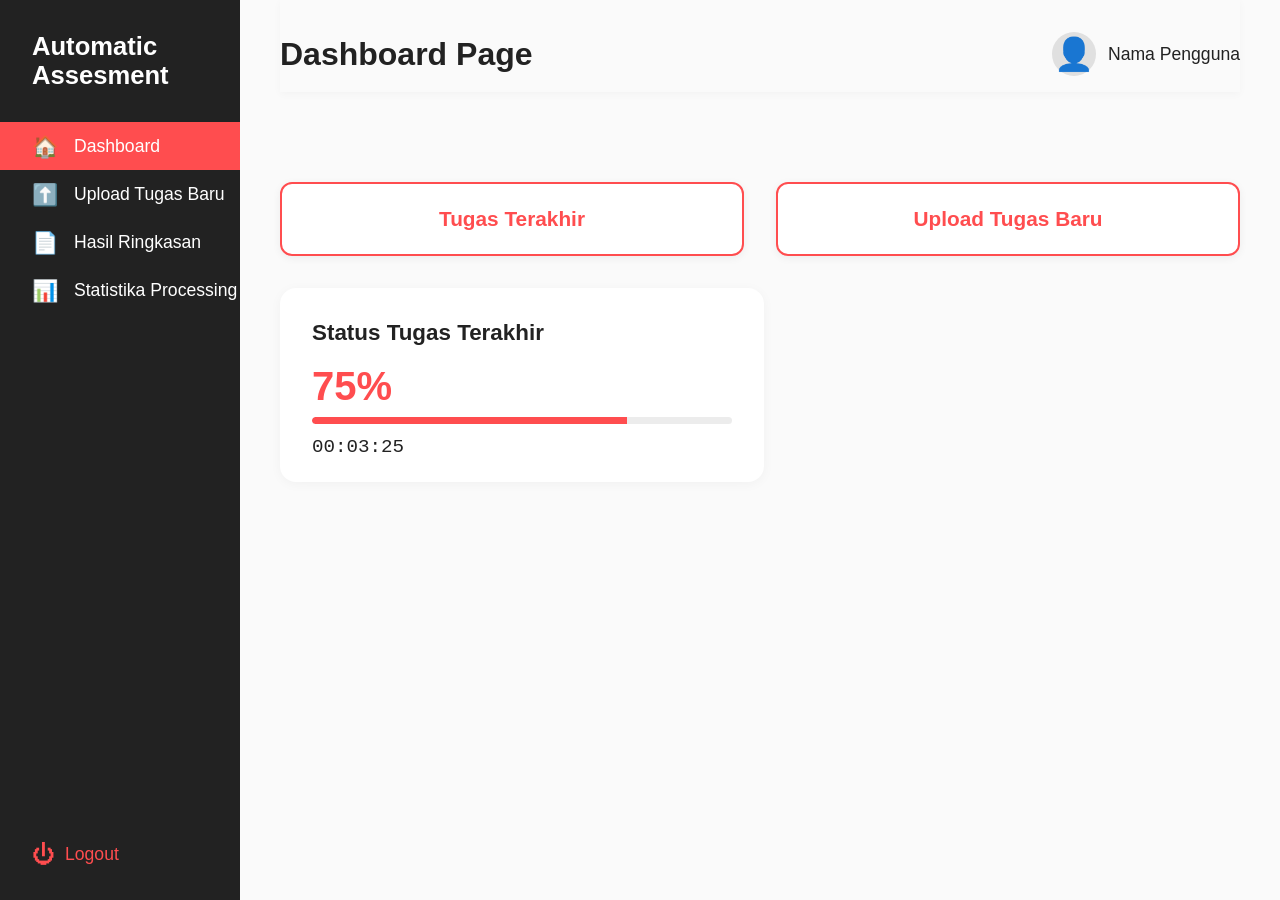
==== templates/dashboard.html @ e07ec98b "Progres-1" ====
<!DOCTYPE html>
<html lang="id">
<head>
  <meta charset="UTF-8">
  <meta name="viewport" content="width=device-width, initial-scale=1.0">
  <title>Dashboard</title>
  <style>
    body {
      margin: 0;
      font-family: 'Segoe UI', Arial, sans-serif;
      background: #181818;
      color: #222;
    }
    .container {
      display: flex;
      height: 100vh;
    }
    .sidebar {
      width: 240px;
      background: #222;
      color: #fff;
      display: flex;
      flex-direction: column;
      justify-content: space-between;
      padding: 0;
    }
    .sidebar .top {
      padding: 32px 0 0 0;
    }
    .sidebar h2 {
      margin: 0 0 32px 32px;
      font-size: 1.6rem;
      font-weight: 600;
    }
    .nav {
      list-style: none;
      padding: 0;
      margin: 0;
    }
    .nav li {
      display: flex;
      align-items: center;
      padding: 0 0 0 32px;
      height: 48px;
      cursor: pointer;
      font-size: 1.1rem;
      transition: background 0.2s;
    }
    .nav li.active, .nav li:hover {
      background: #ff4d4f;
      color: #fff;
    }
    .nav li .icon {
      margin-right: 16px;
      font-size: 1.2em;
    }
    .sidebar .bottom {
      margin-bottom: 32px;
      padding-left: 32px;
    }
    .logout-btn {
      display: flex;
      align-items: center;
      color: #ff4d4f;
      background: none;
      border: none;
      font-size: 1.1rem;
      cursor: pointer;
      padding: 0;
    }
    .logout-btn .icon {
      margin-right: 10px;
      font-size: 1.3em;
    }
    .main {
      flex: 1;
      background: #fafafa;
      padding: 0 40px;
      display: flex;
      flex-direction: column;
      height: 100vh;
      overflow-y: auto;
    }
    .header {
      display: flex;
      justify-content: space-between;
      align-items: center;
      padding: 32px 0 16px 0;
      position: sticky;
      top: 0;
      background: #fafafa;
      z-index: 10;
      box-shadow: 0 2px 8px rgba(0,0,0,0.03);
    }
    .header-title {
      font-size: 2rem;
      font-weight: 600;
    }
    .user-info {
      display: flex;
      align-items: center;
      gap: 12px;
    }
    .user-avatar {
      width: 44px;
      height: 44px;
      border-radius: 50%;
      background: #e0e0e0;
      display: flex;
      align-items: center;
      justify-content: center;
      font-size: 2rem;
    }
    .user-name {
      font-size: 1.1rem;
      font-weight: 500;
      color: #222;
    }
    .widgets {
      display: flex;
      gap: 32px;
      margin-bottom: 32px;
    }
    .widget-card {
      flex: 1;
      background: #fff;
      border-radius: 12px;
      box-shadow: 0 2px 8px rgba(0,0,0,0.06);
      display: flex;
      align-items: center;
      justify-content: center;
      height: 70px;
      font-size: 1.3rem;
      font-weight: 600;
      color: #ff4d4f;
      cursor: pointer;
      border: 2px solid #ff4d4f;
      transition: box-shadow 0.2s, background 0.2s, color 0.2s, border 0.2s, transform 0.1s;
      text-decoration: none;
      outline: none;
    }
    .widget-card:hover, .widget-card:focus {
      background: #ff4d4f;
      color: #fff;
      box-shadow: 0 4px 16px rgba(255,77,79,0.12);
      border: 2px solid #ff4d4f;
      transform: translateY(-2px) scale(1.03);
      text-decoration: none;
    }
    .status-card {
      background: #fff;
      border-radius: 16px;
      box-shadow: 0 2px 12px rgba(0,0,0,0.04);
      padding: 32px 32px 24px 32px;
      max-width: 420px;
      min-width: 320px;
    }
    .status-title {
      font-size: 1.4rem;
      font-weight: 600;
      margin-bottom: 18px;
    }
    .status-progress {
      font-size: 2.5rem;
      color: #ff4d4f;
      font-weight: 600;
      margin-bottom: 8px;
    }
    .progress-bar-bg {
      width: 100%;
      height: 7px;
      background: #ececec;
      border-radius: 4px;
      margin-bottom: 12px;
      overflow: hidden;
    }
    .progress-bar {
      height: 100%;
      background: #ff4d4f;
      width: 75%;
      border-radius: 4px 0 0 4px;
      transition: width 0.4s;
    }
    .status-timer {
      font-size: 1.2rem;
      color: #222;
      font-family: 'Courier New', Courier, monospace;
      margin-top: 8px;
    }
    @media (max-width: 900px) {
      .widgets {
        flex-direction: column;
        gap: 16px;
      }
      .main {
        padding: 0 10px;
      }
    }
    .main-content {
      margin-top: 90px;
    }
  </style>
</head>
<body>
  <div class="container">
    <aside class="sidebar">
      <div class="top">
        <h2>Automatic Assesment</h2>
        <ul class="nav">
          <li class="active"><span class="icon">🏠</span>Dashboard</li>
          <li><span class="icon">⬆️</span>Upload Tugas Baru</li>
          <li><span class="icon">📄</span>Hasil Ringkasan</li>
          <li><span class="icon">📊</span>Statistika Processing</li>
        </ul>
      </div>
      <div class="bottom">
        <button class="logout-btn"><span class="icon">⏻</span>Logout</button>
      </div>
    </aside>
    <main class="main">
      <div class="header">
        <span class="header-title">Dashboard Page</span>
        <div class="user-info">
          <div class="user-avatar">👤</div>
          <span class="user-name">Nama Pengguna</span>
        </div>
      </div>
      <div class="main-content">
        <div class="widgets">
          <a href="#" class="widget-card" title="Lihat tugas terakhir">Tugas Terakhir</a>
          <a href="#" class="widget-card" title="Upload tugas baru">Upload Tugas Baru</a>
        </div>
        <section class="status-card">
          <div class="status-title">Status Tugas Terakhir</div>
          <div class="status-progress">75%</div>
          <div class="progress-bar-bg">
            <div class="progress-bar"></div>
          </div>
          <div class="status-timer">00:03:25</div>
        </section>
      </div>
    </main>
  </div>
</body>
</html>
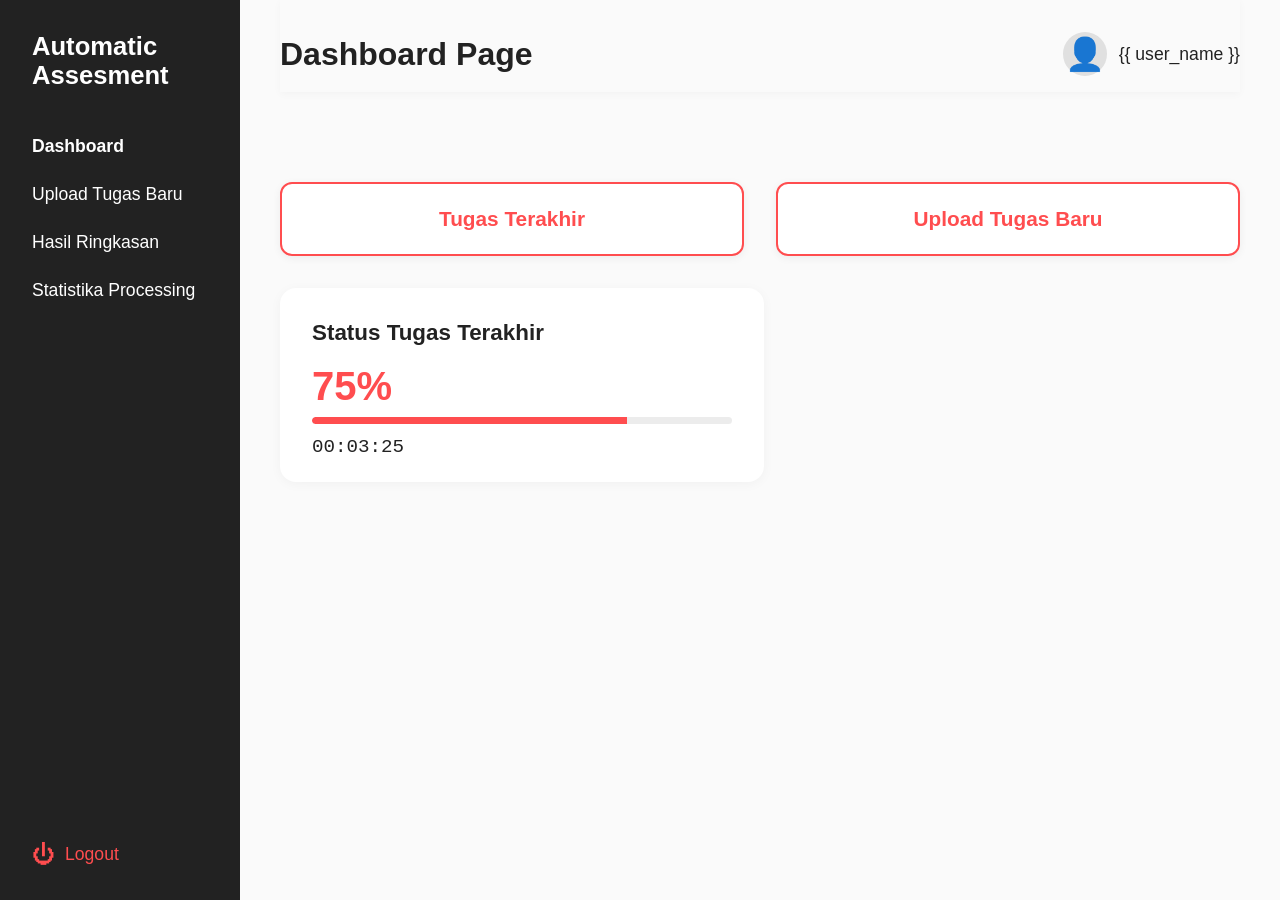
==== commit 68ad6f82: "Progress-3 (Stuck)" ====
--- a/templates/dashboard.html
+++ b/templates/dashboard.html
@@ -38,21 +38,29 @@
       margin: 0;
     }
     .nav li {
-      display: flex;
-      align-items: center;
+      display: block;
       padding: 0 0 0 32px;
       height: 48px;
       cursor: pointer;
       font-size: 1.1rem;
       transition: background 0.2s;
-    }
-    .nav li.active, .nav li:hover {
-      background: #ff4d4f;
-      color: #fff;
-    }
-    .nav li .icon {
-      margin-right: 16px;
-      font-size: 1.2em;
+      color: #fff;
+    }
+    .nav li.active {
+      font-weight: bold;
+      color: #fff;
+      background: none;
+    }
+    .nav li a {
+      color: #fff;
+      text-decoration: none;
+      display: block;
+      width: 100%;
+      height: 100%;
+      line-height: 48px;
+    }
+    .nav li a:hover {
+      text-decoration: underline;
     }
     .sidebar .bottom {
       margin-bottom: 32px;
@@ -207,14 +215,16 @@
       <div class="top">
         <h2>Automatic Assesment</h2>
         <ul class="nav">
-          <li class="active"><span class="icon">🏠</span>Dashboard</li>
-          <li><span class="icon">⬆️</span>Upload Tugas Baru</li>
-          <li><span class="icon">📄</span>Hasil Ringkasan</li>
-          <li><span class="icon">📊</span>Statistika Processing</li>
+          <li class="active"><a href="/dashboard">Dashboard</a></li>
+          <li><a href="/upload">Upload Tugas Baru</a></li>
+          <li><a href="/history">Hasil Ringkasan</a></li>
+          <li><a href="/statistic">Statistika Processing</a></li>
         </ul>
       </div>
       <div class="bottom">
-        <button class="logout-btn"><span class="icon">⏻</span>Logout</button>
+        <form method="POST" action="/logout">
+          <button class="logout-btn" type="submit"><span class="icon">⏻</span>Logout</button>
+        </form>
       </div>
     </aside>
     <main class="main">
@@ -222,7 +232,7 @@
         <span class="header-title">Dashboard Page</span>
         <div class="user-info">
           <div class="user-avatar">👤</div>
-          <span class="user-name">Nama Pengguna</span>
+          <span class="user-name">{{ user_name }}</span>
         </div>
       </div>
       <div class="main-content">
